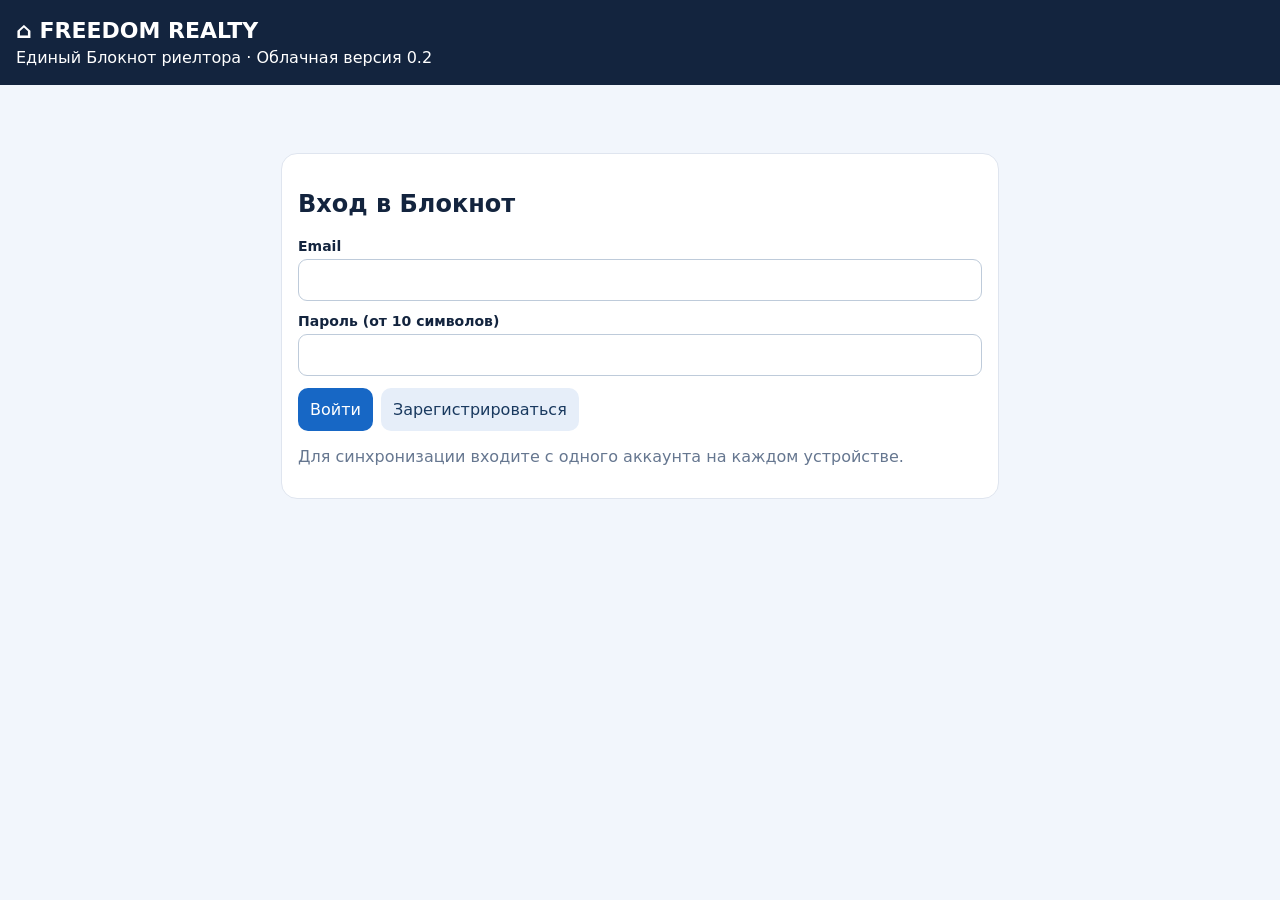
==== realty/cloud/cloud.html @ 526382a1 "feat(realty): cloud notebook with login and multi-device records" ====
<!doctype html><html lang="ru"><head><meta charset="utf-8"><meta name="viewport" content="width=device-width,initial-scale=1"><title>FREEDOM REALTY · Облако</title><style>
:root{font:16px system-ui;background:#f2f6fc;color:#13243e}*{box-sizing:border-box}body{margin:0}header{background:#13243e;color:#fff;padding:18px 16px}header h1{font-size:22px;margin:0 0 5px}main{max-width:750px;margin:auto;padding:16px}.card{background:#fff;border:1px solid #dfe5ef;border-radius:16px;padding:16px;margin:12px 0}.row{display:flex;gap:8px;flex-wrap:wrap;align-items:center}input{width:100%;padding:12px;border-radius:9px;border:1px solid #becbda;font:inherit;margin:5px 0 12px}button{font:inherit;border:0;border-radius:10px;background:#e6eef9;padding:12px;color:#19395f;cursor:pointer}button.primary{background:#1767c5;color:#fff}button:disabled{opacity:.55}small,.muted{color:#667790}#message{color:#a32628;min-height:20px}nav button.active{background:#1767c5;color:#fff}label{display:block;font-size:14px;font-weight:600}article{overflow-wrap:anywhere}a{color:#1767c5}</style></head><body><header><h1>⌂ FREEDOM REALTY</h1>Единый Блокнот риелтора · Облачная версия 0.2</header><main><p id="message" role="status"></p><section id="auth" class="card"><h2>Вход в Блокнот</h2><label>Email<input id="email" type="email" autocomplete="username" required></label><label>Пароль (от 10 символов)<input id="password" type="password" minlength="10" autocomplete="current-password" required></label><div class="row"><button class="primary" id="login">Войти</button><button id="register">Зарегистрироваться</button></div><p class="muted">Для синхронизации входите с одного аккаунта на каждом устройстве.</p></section><section id="workspace" hidden><div class="row"><button id="logout">Выйти</button><span id="who"></span></div><nav class="row"><button data-tab="properties">Объекты</button><button data-tab="clients">Клиенты</button><button data-tab="shows">Показы</button><button id="refresh">Обновить ↻</button></nav><div class="row"><h2 id="heading" style="flex:1"></h2><button class="primary" id="new">+ Добавить</button></div><label>Поиск<input id="search" placeholder="По названию, адресу, запросу"></label><div id="items"></div><p class="muted">Записи сохраняются на сервере. Для изменений нужен интернет. При одновременном редактировании действует контроль версий.</p></section><section id="editor" class="card" hidden><h2 id="editor-title">Запись</h2><form id="record-form"></form></section></main>
<script>
const fields={properties:[['title','ЖК / объект'],['district','Район'],['address','Адрес'],['rooms','Комнаты'],['area','Площадь, м²'],['floor','Этаж'],['price','Цена, ₽'],['condition','Состояние'],['url','Ссылка на объявление']],clients:[['name','Имя клиента'],['phone','Телефон'],['request','Запрос'],['budget','Бюджет'],['notes','Заметки']],shows:[['title','Клиент и объект'],['date','Дата и время'],['notes','Комментарий']]};let token=sessionStorage.getItem('fr-token'),kind='properties',rows=[],editing=null;
const $=id=>document.getElementById(id), esc=s=>String(s??'').replace(/[&<>"']/g,c=>({'&':'&amp;','<':'&lt;','>':'&gt;','"':'&quot;',"'":'&#39;'}[c]));const message=s=>$('message').textContent=s||'';
const validUrl=v=>{try{let u=new URL(v);return ['https:','http:'].includes(u.protocol)?u.href:''}catch{return ''}};
async function api(path,method='GET',data){let r=await fetch('/api/'+path,{method,headers:{'Content-Type':'application/json',...(token?{Authorization:'Bearer '+token}:{})},...(data?{body:JSON.stringify(data)}:{})});let j=await r.json().catch(()=>({}));if(!r.ok)throw Error(j.detail||'Ошибка запроса '+r.status);return j}
async function authenticate(mode){message('');try{let v=await api(mode,'POST',{email:$('email').value.trim(),password:$('password').value});token=v.access_token;sessionStorage.setItem('fr-token',token);await enter()}catch(e){message(e.message)}}
$('login').onclick=()=>authenticate('login');$('register').onclick=()=>authenticate('register');
$('logout').onclick=()=>{token=null;sessionStorage.removeItem('fr-token');$('workspace').hidden=true;$('editor').hidden=true;$('auth').hidden=false;message('Вы вышли из аккаунта')};
async function enter(){try{let user=await api('me');$('who').textContent=user.email;$('auth').hidden=true;$('workspace').hidden=false;await load()}catch(e){message(e.message);$('logout').click()}}
async function load(){message('');$('editor').hidden=true;try{rows=await api('records/'+kind);render()}catch(e){message(e.message)}}
function render(){document.querySelectorAll('[data-tab]').forEach(x=>x.classList.toggle('active',x.dataset.tab===kind));$('heading').textContent={properties:'Каталог объектов',clients:'Покупатели',shows:'Показы'}[kind]+' ('+rows.length+')';let q=$('search').value.toLowerCase();let filtered=rows.filter(x=>Object.values(x.data).join(' ').toLowerCase().includes(q));$('items').innerHTML=filtered.length?filtered.map(x=>'<article class="card"><strong>'+esc(x.data.title||x.data.name||'Без названия')+'</strong><p>'+esc(x.data.address||x.data.district||x.data.request||x.data.notes||'')+'</p><p>'+esc(x.data.price||x.data.budget||x.data.date||'')+'</p>'+(validUrl(x.data.url)?'<p><a target="_blank" rel="noopener noreferrer" href="'+esc(validUrl(x.data.url))+'">Открыть объявление</a></p>':'')+'<button data-edit="'+esc(x.record_id)+'">Изменить</button> <button data-delete="'+esc(x.record_id)+'">Удалить</button></article>').join(''):'<p class="muted">Записей нет. Добавьте первую.</p>';document.querySelectorAll('[data-edit]').forEach(b=>b.onclick=()=>openEditor(rows.find(x=>x.record_id===b.dataset.edit)));document.querySelectorAll('[data-delete]').forEach(b=>b.onclick=()=>remove(rows.find(x=>x.record_id===b.dataset.delete)))}
document.querySelectorAll('[data-tab]').forEach(b=>b.onclick=()=>{kind=b.dataset.tab;$('search').value='';load()});$('refresh').onclick=load;$('search').oninput=render;$('new').onclick=()=>openEditor(null);
function openEditor(item){editing=item;$('editor-title').textContent=item?'Изменить запись':'Добавить запись';$('record-form').innerHTML=fields[kind].map(([key,title])=>'<label>'+title+'<input name="'+key+'" value="'+esc(item?.data[key]||'')+'" '+(['title','name'].includes(key)?'required':'')+' maxlength="2000"></label>').join('')+'<button class="primary" type="submit">Сохранить на сервер</button> <button type="button" id="cancel">Отмена</button>';$('cancel').onclick=()=>$('editor').hidden=true;$('editor').hidden=false;$('editor').scrollIntoView({behavior:'smooth'})}
$('record-form').onsubmit=async e=>{e.preventDefault();message('');let data={};new FormData(e.target).forEach((v,k)=>data[k]=String(v).trim());if(data.url&&!validUrl(data.url)){message('Ссылка должна начинаться с http:// или https://');return}let record_id=editing?.record_id||(globalThis.crypto?.randomUUID?.()||'id_'+Date.now()+'_'+Math.random().toString(36).slice(2));try{await api('records/'+kind,'PUT',{record_id,version:editing?.version||0,data});await load()}catch(err){message(err.message)}};
async function remove(item){if(!item||!confirm('Удалить запись с сервера?'))return;try{await api('records/'+kind+'/'+encodeURIComponent(item.record_id)+'?version='+item.version,'DELETE');await load()}catch(e){message(e.message)}}
if(token)enter();
</script></body></html>
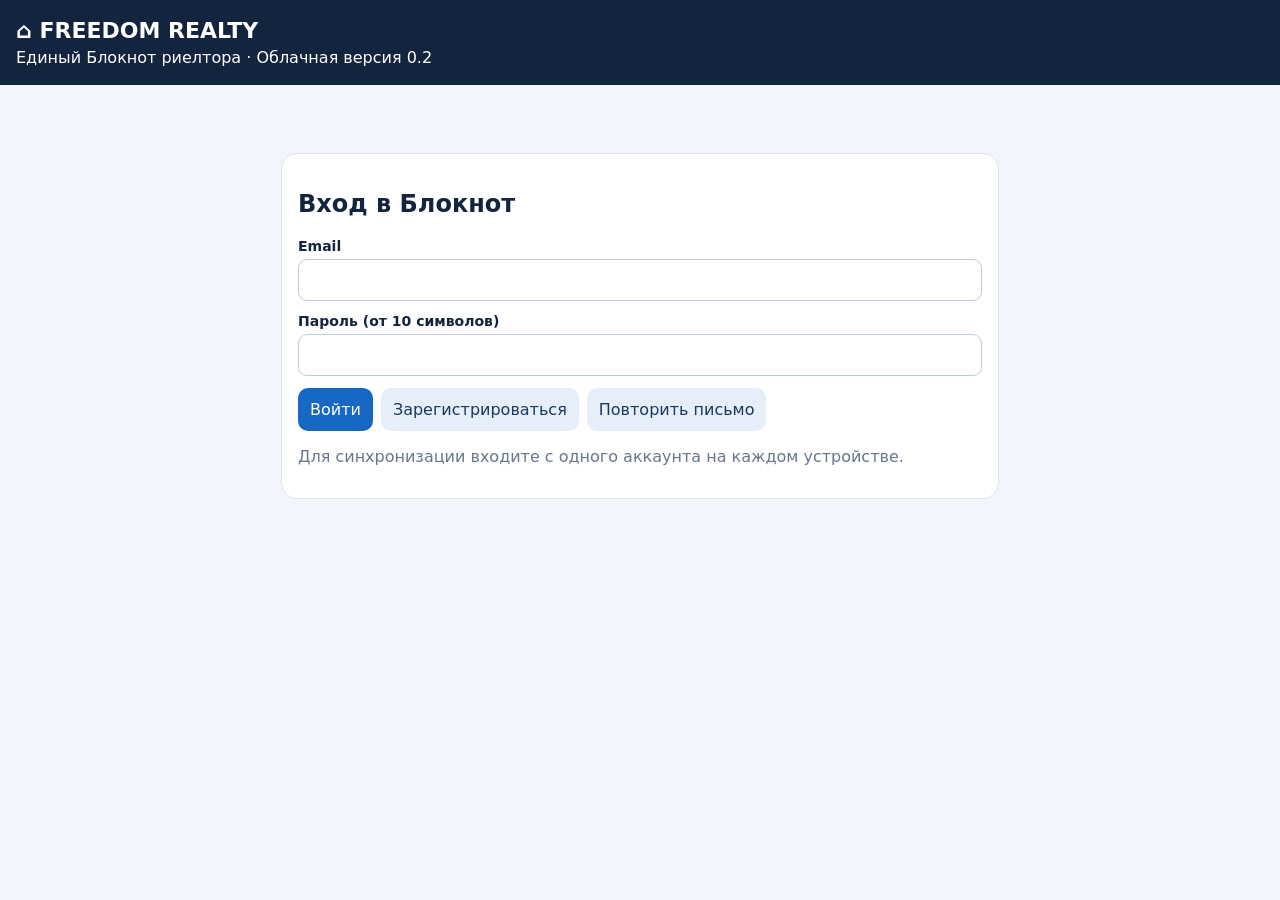
==== commit 7fea9d9c: "fix(auth-ui): display email confirmation status, resend action and clear server cookie" ====
--- a/realty/cloud/cloud.html
+++ b/realty/cloud/cloud.html
@@ -1,13 +1,13 @@
 <!doctype html><html lang="ru"><head><meta charset="utf-8"><meta name="viewport" content="width=device-width,initial-scale=1"><title>FREEDOM REALTY · Облако</title><style>
-:root{font:16px system-ui;background:#f2f6fc;color:#13243e}*{box-sizing:border-box}body{margin:0}header{background:#13243e;color:#fff;padding:18px 16px}header h1{font-size:22px;margin:0 0 5px}main{max-width:750px;margin:auto;padding:16px}.card{background:#fff;border:1px solid #dfe5ef;border-radius:16px;padding:16px;margin:12px 0}.row{display:flex;gap:8px;flex-wrap:wrap;align-items:center}input{width:100%;padding:12px;border-radius:9px;border:1px solid #becbda;font:inherit;margin:5px 0 12px}button{font:inherit;border:0;border-radius:10px;background:#e6eef9;padding:12px;color:#19395f;cursor:pointer}button.primary{background:#1767c5;color:#fff}button:disabled{opacity:.55}small,.muted{color:#667790}#message{color:#a32628;min-height:20px}nav button.active{background:#1767c5;color:#fff}label{display:block;font-size:14px;font-weight:600}article{overflow-wrap:anywhere}a{color:#1767c5}</style></head><body><header><h1>⌂ FREEDOM REALTY</h1>Единый Блокнот риелтора · Облачная версия 0.2</header><main><p id="message" role="status"></p><section id="auth" class="card"><h2>Вход в Блокнот</h2><label>Email<input id="email" type="email" autocomplete="username" required></label><label>Пароль (от 10 символов)<input id="password" type="password" minlength="10" autocomplete="current-password" required></label><div class="row"><button class="primary" id="login">Войти</button><button id="register">Зарегистрироваться</button></div><p class="muted">Для синхронизации входите с одного аккаунта на каждом устройстве.</p></section><section id="workspace" hidden><div class="row"><button id="logout">Выйти</button><span id="who"></span></div><nav class="row"><button data-tab="properties">Объекты</button><button data-tab="clients">Клиенты</button><button data-tab="shows">Показы</button><button id="refresh">Обновить ↻</button></nav><div class="row"><h2 id="heading" style="flex:1"></h2><button class="primary" id="new">+ Добавить</button></div><label>Поиск<input id="search" placeholder="По названию, адресу, запросу"></label><div id="items"></div><p class="muted">Записи сохраняются на сервере. Для изменений нужен интернет. При одновременном редактировании действует контроль версий.</p></section><section id="editor" class="card" hidden><h2 id="editor-title">Запись</h2><form id="record-form"></form></section></main>
+:root{font:16px system-ui;background:#f2f6fc;color:#13243e}*{box-sizing:border-box}body{margin:0}header{background:#13243e;color:#fff;padding:18px 16px}header h1{font-size:22px;margin:0 0 5px}main{max-width:750px;margin:auto;padding:16px}.card{background:#fff;border:1px solid #dfe5ef;border-radius:16px;padding:16px;margin:12px 0}.row{display:flex;gap:8px;flex-wrap:wrap;align-items:center}input{width:100%;padding:12px;border-radius:9px;border:1px solid #becbda;font:inherit;margin:5px 0 12px}button{font:inherit;border:0;border-radius:10px;background:#e6eef9;padding:12px;color:#19395f;cursor:pointer}button.primary{background:#1767c5;color:#fff}button:disabled{opacity:.55}small,.muted{color:#667790}#message{color:#a32628;min-height:20px}nav button.active{background:#1767c5;color:#fff}label{display:block;font-size:14px;font-weight:600}article{overflow-wrap:anywhere}a{color:#1767c5}</style></head><body><header><h1>⌂ FREEDOM REALTY</h1>Единый Блокнот риелтора · Облачная версия 0.2</header><main><p id="message" role="status"></p><section id="auth" class="card"><h2>Вход в Блокнот</h2><label>Email<input id="email" type="email" autocomplete="username" required></label><label>Пароль (от 10 символов)<input id="password" type="password" minlength="10" autocomplete="current-password" required></label><div class="row"><button class="primary" id="login">Войти</button><button id="register">Зарегистрироваться</button><button id="resend">Повторить письмо</button></div><p class="muted">Для синхронизации входите с одного аккаунта на каждом устройстве.</p></section><section id="workspace" hidden><div class="row"><button id="logout">Выйти</button><span id="who"></span></div><nav class="row"><button data-tab="properties">Объекты</button><button data-tab="clients">Клиенты</button><button data-tab="shows">Показы</button><button id="refresh">Обновить ↻</button></nav><div class="row"><h2 id="heading" style="flex:1"></h2><button class="primary" id="new">+ Добавить</button></div><label>Поиск<input id="search" placeholder="По названию, адресу, запросу"></label><div class="card"><label>Импорт наполненного каталога (JSON)<input id="catalog-file" type="file" accept=".json,application/json"></label><button id="import-catalog">Импортировать без перезаписи</button><p class="muted">Импорт доступен только после входа. Повторные объекты пропускаются. Перед импортом проверьте файл и его источник.</p></div><section class="card"><h3>Полная резервная копия исходного Блокнота</h3><p class="muted">Загружает оригинальный JSON без изменения каталога. Сохраняет поля, фото и историю в отдельном защищённом архиве сервера.</p><input id="snapshot-file" type="file" accept=".json,application/json"><button id="backup-upload">Проверить и сохранить резервную копию</button><p id="backup-status" role="status" class="muted"></p></section><div id="items"></div><p class="muted">Записи сохраняются на сервере. Для изменений нужен интернет. При одновременном редактировании действует контроль версий.</p></section><section id="editor" class="card" hidden><h2 id="editor-title">Запись</h2><form id="record-form"></form></section></main>
 <script>
 const fields={properties:[['title','ЖК / объект'],['district','Район'],['address','Адрес'],['rooms','Комнаты'],['area','Площадь, м²'],['floor','Этаж'],['price','Цена, ₽'],['condition','Состояние'],['url','Ссылка на объявление']],clients:[['name','Имя клиента'],['phone','Телефон'],['request','Запрос'],['budget','Бюджет'],['notes','Заметки']],shows:[['title','Клиент и объект'],['date','Дата и время'],['notes','Комментарий']]};let token=sessionStorage.getItem('fr-token'),kind='properties',rows=[],editing=null;
 const $=id=>document.getElementById(id), esc=s=>String(s??'').replace(/[&<>"']/g,c=>({'&':'&amp;','<':'&lt;','>':'&gt;','"':'&quot;',"'":'&#39;'}[c]));const message=s=>$('message').textContent=s||'';
 const validUrl=v=>{try{let u=new URL(v);return ['https:','http:'].includes(u.protocol)?u.href:''}catch{return ''}};
 async function api(path,method='GET',data){let r=await fetch('/api/'+path,{method,headers:{'Content-Type':'application/json',...(token?{Authorization:'Bearer '+token}:{})},...(data?{body:JSON.stringify(data)}:{})});let j=await r.json().catch(()=>({}));if(!r.ok)throw Error(j.detail||'Ошибка запроса '+r.status);return j}
-async function authenticate(mode){message('');try{let v=await api(mode,'POST',{email:$('email').value.trim(),password:$('password').value});token=v.access_token;sessionStorage.setItem('fr-token',token);await enter()}catch(e){message(e.message)}}
-$('login').onclick=()=>authenticate('login');$('register').onclick=()=>authenticate('register');
-$('logout').onclick=()=>{token=null;sessionStorage.removeItem('fr-token');$('workspace').hidden=true;$('editor').hidden=true;$('auth').hidden=false;message('Вы вышли из аккаунта')};
+async function authenticate(mode){message('');try{let v=await api(mode,'POST',{email:$('email').value.trim(),password:$('password').value});if(!v.access_token){message(v.message||'Подтвердите email по ссылке из письма');return}token=v.access_token;sessionStorage.setItem('fr-token',token);await enter()}catch(e){message(e.message)}}
+$('login').onclick=()=>authenticate('login');$('register').onclick=()=>authenticate('register');$('resend').onclick=async()=>{try{const r=await api('resend-verification','POST',{email:$('email').value.trim()});message(r.message)}catch(e){message(e.message)}};
+$('logout').onclick=()=>{fetch('/api/logout',{method:'POST',credentials:'same-origin'}).catch(()=>{});token=null;sessionStorage.removeItem('fr-token');$('workspace').hidden=true;$('editor').hidden=true;$('auth').hidden=false;message('Вы вышли из аккаунта')};
 async function enter(){try{let user=await api('me');$('who').textContent=user.email;$('auth').hidden=true;$('workspace').hidden=false;await load()}catch(e){message(e.message);$('logout').click()}}
 async function load(){message('');$('editor').hidden=true;try{rows=await api('records/'+kind);render()}catch(e){message(e.message)}}
 function render(){document.querySelectorAll('[data-tab]').forEach(x=>x.classList.toggle('active',x.dataset.tab===kind));$('heading').textContent={properties:'Каталог объектов',clients:'Покупатели',shows:'Показы'}[kind]+' ('+rows.length+')';let q=$('search').value.toLowerCase();let filtered=rows.filter(x=>Object.values(x.data).join(' ').toLowerCase().includes(q));$('items').innerHTML=filtered.length?filtered.map(x=>'<article class="card"><strong>'+esc(x.data.title||x.data.name||'Без названия')+'</strong><p>'+esc(x.data.address||x.data.district||x.data.request||x.data.notes||'')+'</p><p>'+esc(x.data.price||x.data.budget||x.data.date||'')+'</p>'+(validUrl(x.data.url)?'<p><a target="_blank" rel="noopener noreferrer" href="'+esc(validUrl(x.data.url))+'">Открыть объявление</a></p>':'')+'<button data-edit="'+esc(x.record_id)+'">Изменить</button> <button data-delete="'+esc(x.record_id)+'">Удалить</button></article>').join(''):'<p class="muted">Записей нет. Добавьте первую.</p>';document.querySelectorAll('[data-edit]').forEach(b=>b.onclick=()=>openEditor(rows.find(x=>x.record_id===b.dataset.edit)));document.querySelectorAll('[data-delete]').forEach(b=>b.onclick=()=>remove(rows.find(x=>x.record_id===b.dataset.delete)))}
@@ -15,5 +15,30 @@
 function openEditor(item){editing=item;$('editor-title').textContent=item?'Изменить запись':'Добавить запись';$('record-form').innerHTML=fields[kind].map(([key,title])=>'<label>'+title+'<input name="'+key+'" value="'+esc(item?.data[key]||'')+'" '+(['title','name'].includes(key)?'required':'')+' maxlength="2000"></label>').join('')+'<button class="primary" type="submit">Сохранить на сервер</button> <button type="button" id="cancel">Отмена</button>';$('cancel').onclick=()=>$('editor').hidden=true;$('editor').hidden=false;$('editor').scrollIntoView({behavior:'smooth'})}
 $('record-form').onsubmit=async e=>{e.preventDefault();message('');let data={};new FormData(e.target).forEach((v,k)=>data[k]=String(v).trim());if(data.url&&!validUrl(data.url)){message('Ссылка должна начинаться с http:// или https://');return}let record_id=editing?.record_id||(globalThis.crypto?.randomUUID?.()||'id_'+Date.now()+'_'+Math.random().toString(36).slice(2));try{await api('records/'+kind,'PUT',{record_id,version:editing?.version||0,data});await load()}catch(err){message(err.message)}};
 async function remove(item){if(!item||!confirm('Удалить запись с сервера?'))return;try{await api('records/'+kind+'/'+encodeURIComponent(item.record_id)+'?version='+item.version,'DELETE');await load()}catch(e){message(e.message)}}
+$('import-catalog').onclick=async()=>{message('');const file=$('catalog-file').files[0];if(!file){message('Выберите файл каталога JSON');return}if(file.size>1500000){message('Файл слишком большой');return}let payload;try{payload=JSON.parse(await file.text())}catch{message('Некорректный JSON');return}if(!payload||!Array.isArray(payload.records)||payload.records.length===0){message('В файле нет массива records');return}if(!confirm('Импортировать '+payload.records.length+' объектов в ваш аккаунт? Существующие записи не изменятся.'))return;
+const btn=$('import-catalog');btn.disabled=true;try{let total=0,skipped=0;for(let i=0;i<payload.records.length;i+=200){let part=await api('import/properties','POST',{records:payload.records.slice(i,i+200)});total+=part.added;skipped+=part.skipped_existing}kind='properties';await load();message('Импортировано: '+total+'. Уже было: '+skipped+'. Существующие записи сохранены.')}catch(e){message('Импорт остановлен: '+e.message)}finally{btn.disabled=false}};
+
+$('backup-upload').onclick=async()=>{
+ const file=$('snapshot-file').files[0],button=$('backup-upload'),status=$('backup-status');
+ if(!file){status.textContent='Выберите JSON-файл';return}
+ if(file.size>25*1024*1024){status.textContent='Размер более 25 МБ: используйте разделённую резервную копию';return}
+ button.disabled=true;
+ try{
+  const raw=new Uint8Array(await file.arrayBuffer());
+  JSON.parse(new TextDecoder('utf-8',{fatal:true}).decode(raw));
+  const hash=new Uint8Array(await crypto.subtle.digest('SHA-256',raw));
+  const digest=Array.from(hash,b=>b.toString(16).padStart(2,'0')).join('');
+  const response=await api('backups','POST',{size:raw.length,sha256:digest});
+  const step=response.chunk_bytes;
+  for(let i=0;i<raw.length;i+=step){
+   const slice=raw.subarray(i,i+step);
+   const hex=Array.from(slice,b=>b.toString(16).padStart(2,'0')).join('');
+   await api('backups/'+response.id+'/chunks/'+(i/step),'PUT',{hex_data:hex});
+   status.textContent='Сохранение: '+Math.min(100,Math.floor((i+slice.length)*100/raw.length))+'%';
+  }
+  const verification=await api('backups/'+response.id+'/verify','POST');
+  status.textContent='Копия проверена: '+verification.bytes+' байт. SHA-256: '+verification.sha256+'. ID: '+verification.id;
+ }catch(e){status.textContent='Не сохранено: '+e.message}finally{button.disabled=false}
+};
 if(token)enter();
 </script></body></html>
